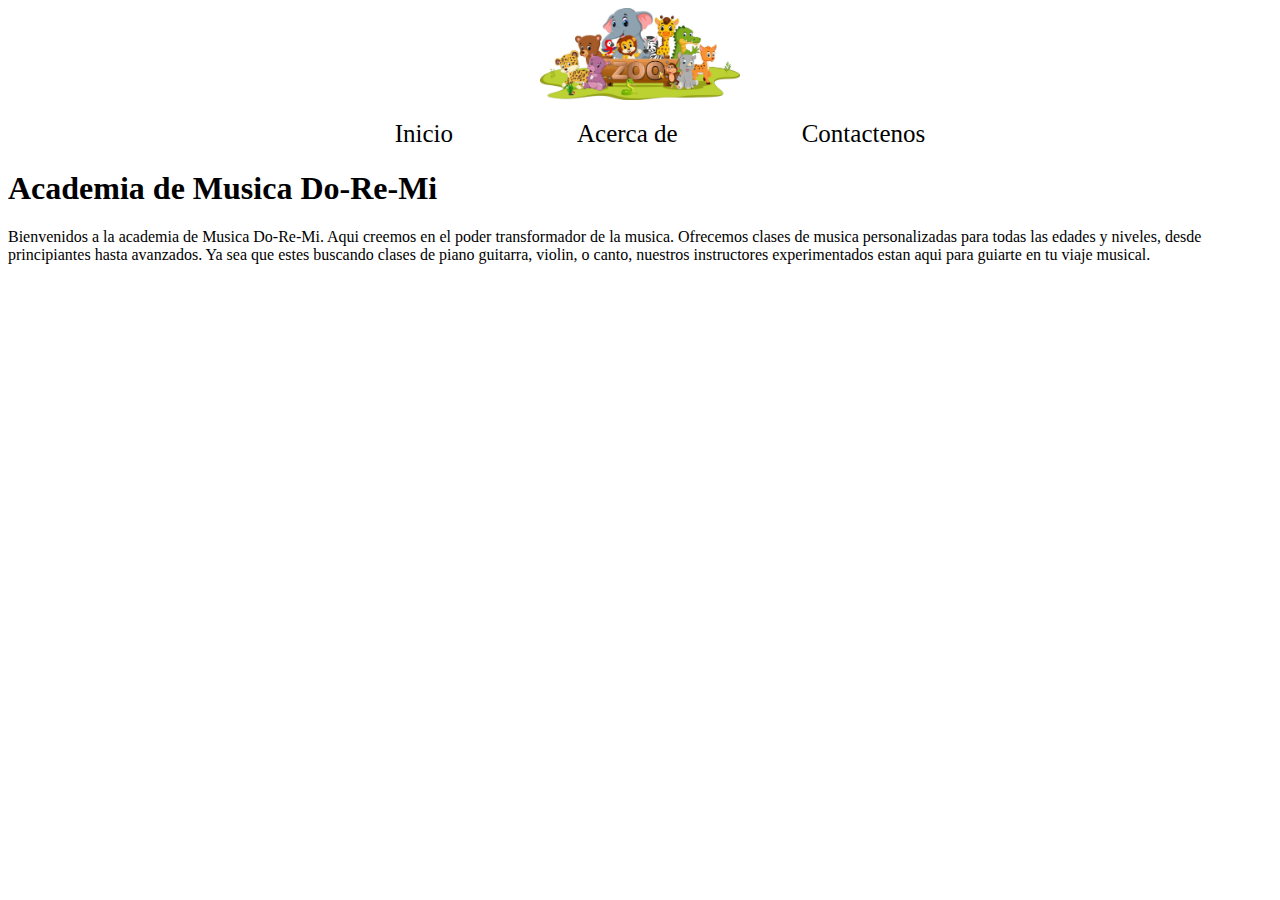
==== Pagina/Index.html @ 306c9131 "Propiedades" ====
<!DOCTYPE html>
<html lang="en">
<head>
    <meta charset="UTF-8">
    <meta name="viewport" content="width=device-width, initial-scale=1.0">
    <link rel="stylesheet" href="../CSS/Style.css">
    <link rel="icon" href="../IMG/Zoo.jpg">
    <title>Modelo de cajas</title>
</head>
<body>
    <header>
        <img class="logo"  src="../IMG/Zoo.jpg" alt="Zoo">
        <nav>
            <ul>
                <li><a href="Index.html">Inicio</a></li>
                <li><a href="about.html">Acerca de</a></li>
                <li><a href="contact.html">Contactenos</a></li>
            </ul>
        </nav>
    </header>
    <main>
        <div class="Welcome">
            <h1>Academia de Musica Do-Re-Mi</h1>
            <p>Bienvenidos a la academia de Musica Do-Re-Mi. Aqui creemos en el poder transformador de la musica. Ofrecemos clases de
                musica personalizadas para todas las edades y niveles, desde principiantes hasta avanzados. Ya sea que estes buscando clases de piano
                guitarra, violin, o canto, nuestros instructores experimentados estan aqui para guiarte en tu viaje musical.
            </p>
        </div>
    </main>
</body>
</html>
---- CSS/Style.css ----
.logo{
    width: 200px;
}
header{
    text-align: center;
}
nav li{
    display: inline;
    padding: 60px;
    font-size: 25px;
}
nav a{
    text-decoration: none;
    color: black;
}
nav a:hover{
    text-decoration: underline;
}
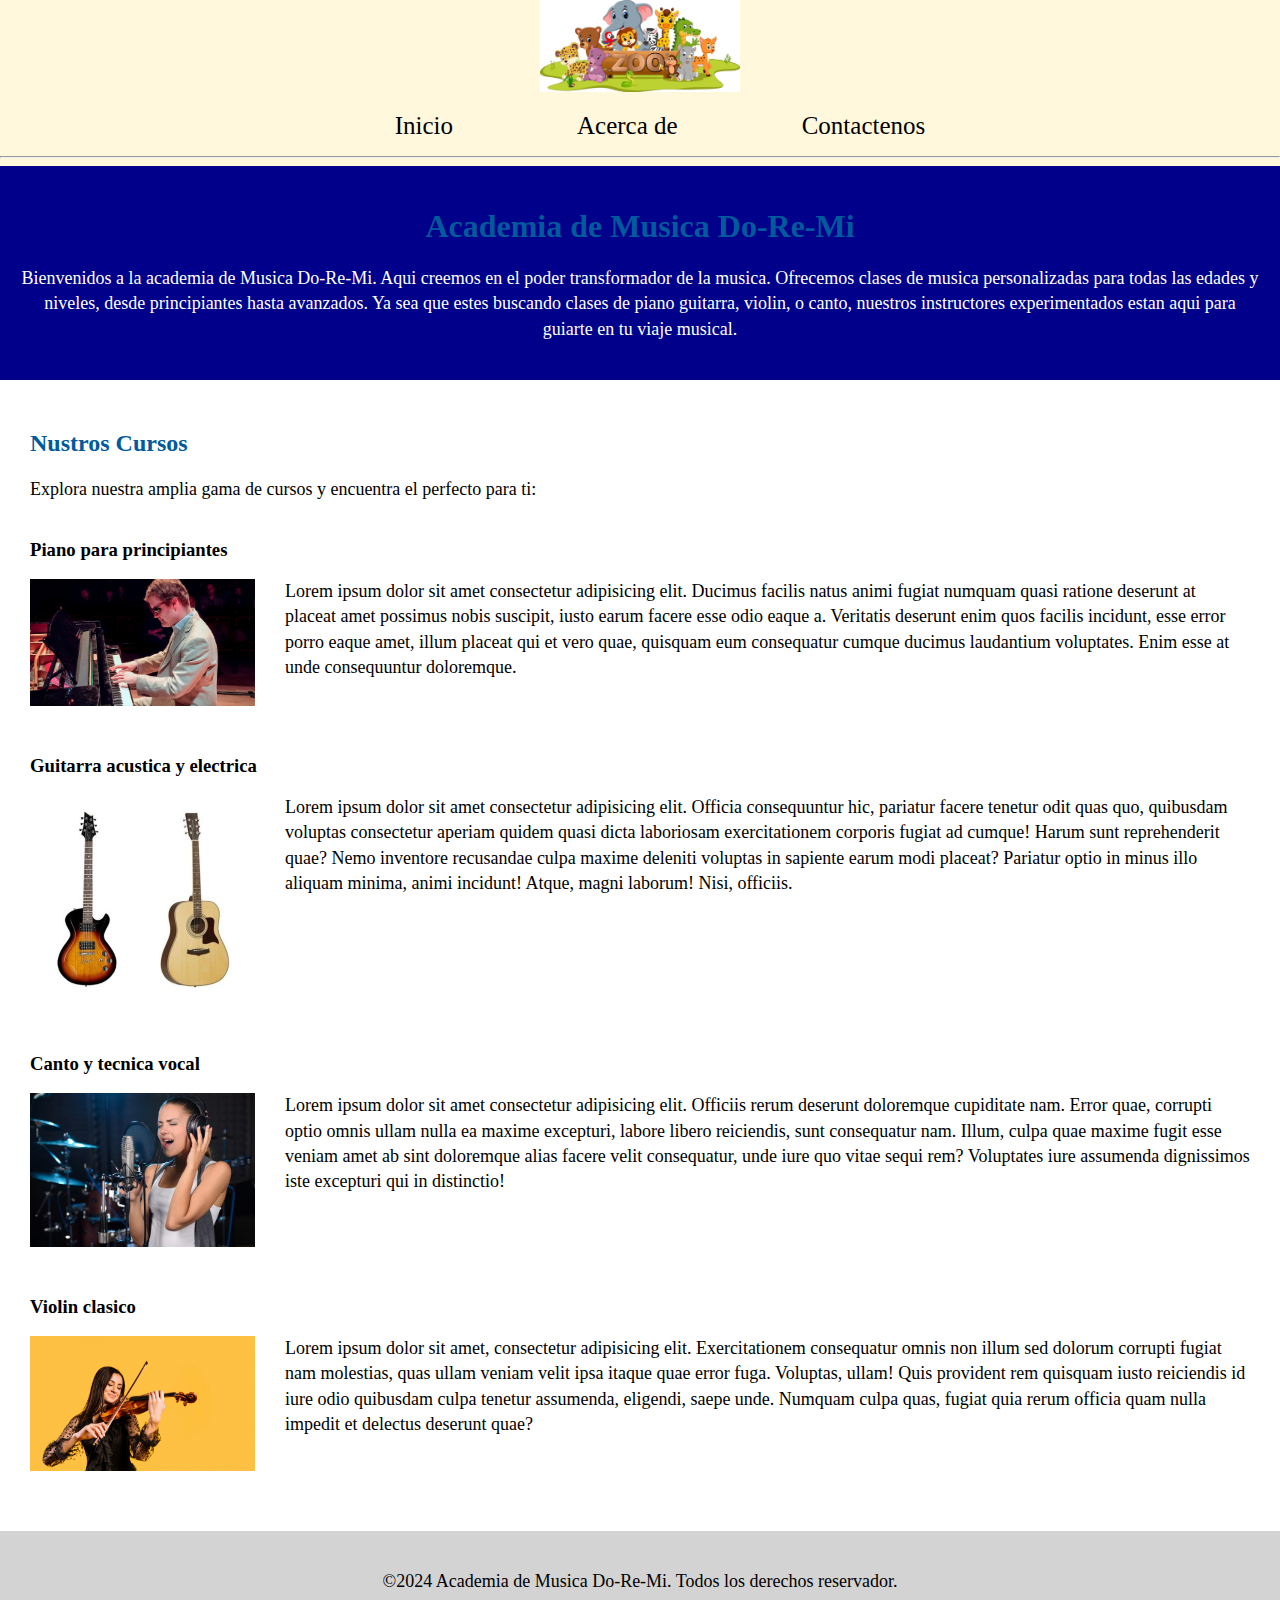
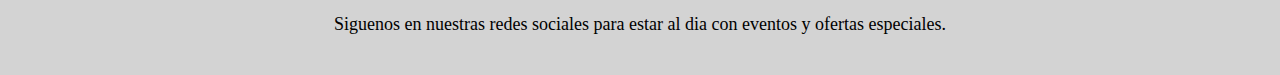
==== commit d5809e8c: "Propiedades" ====
--- a/Pagina/Index.html
+++ b/Pagina/Index.html
@@ -17,15 +17,64 @@
                 <li><a href="contact.html">Contactenos</a></li>
             </ul>
         </nav>
+        <hr>
     </header>
     <main>
-        <div class="Welcome">
+        <div class="welcome">
             <h1>Academia de Musica Do-Re-Mi</h1>
             <p>Bienvenidos a la academia de Musica Do-Re-Mi. Aqui creemos en el poder transformador de la musica. Ofrecemos clases de
                 musica personalizadas para todas las edades y niveles, desde principiantes hasta avanzados. Ya sea que estes buscando clases de piano
                 guitarra, violin, o canto, nuestros instructores experimentados estan aqui para guiarte en tu viaje musical.
             </p>
         </div>
+
+<div class="courses">
+    <h2>Nustros Cursos</h2>
+    <p>Explora nuestra amplia gama de cursos y encuentra el perfecto para ti:</p>
+    
+    <div class="infoCurso">
+        <h3>Piano para principiantes</h3>
+        <img src="../IMG/Piano.jpg" alt="Man playing Piano">
+        <p>
+            Lorem ipsum dolor sit amet consectetur adipisicing elit. Ducimus facilis natus animi fugiat numquam quasi ratione deserunt at placeat amet possimus nobis suscipit, iusto earum facere esse odio eaque a.
+            Veritatis deserunt enim quos facilis incidunt, esse error porro eaque amet, illum placeat qui et vero quae, quisquam eum consequatur cumque ducimus laudantium voluptates. Enim esse at unde consequuntur doloremque.
+        </p>
+    </div>
+
+    <div class="infoCurso">
+        <h3>Guitarra acustica y electrica</h3>
+        <img src="../IMG/Guitarra.jpg" alt="Man playing Guitar">
+        <p>
+            Lorem ipsum dolor sit amet consectetur adipisicing elit. Officia consequuntur hic, pariatur facere tenetur odit quas quo, quibusdam voluptas consectetur aperiam quidem quasi dicta laboriosam exercitationem corporis fugiat ad cumque!
+            Harum sunt reprehenderit quae? Nemo inventore recusandae culpa maxime deleniti voluptas in sapiente earum modi placeat? Pariatur optio in minus illo aliquam minima, animi incidunt! Atque, magni laborum! Nisi, officiis.
+        </p>
+    </div>
+
+    <div class="infoCurso">
+        <h3>Canto y tecnica vocal</h3>
+        <img src="../IMG/Cantante.jpg" alt="Man playing Singing">
+        <p>
+            Lorem ipsum dolor sit amet consectetur adipisicing elit. Officiis rerum deserunt doloremque cupiditate nam. Error quae, corrupti optio omnis ullam nulla ea maxime excepturi, labore libero reiciendis, sunt consequatur nam.
+            Illum, culpa quae maxime fugit esse veniam amet ab sint doloremque alias facere velit consequatur, unde iure quo vitae sequi rem? Voluptates iure assumenda dignissimos iste excepturi qui in distinctio!
+        </p>
+    </div>
+
+    <div class="infoCurso">
+        <h3>Violin clasico</h3>
+        <img src="../IMG/Violin.png" alt="Man playing Violin">
+        <p>
+            Lorem ipsum dolor sit amet, consectetur adipisicing elit. Exercitationem consequatur omnis non illum sed dolorum corrupti fugiat nam molestias, quas ullam veniam velit ipsa itaque quae error fuga. Voluptas, ullam!
+            Quis provident rem quisquam iusto reiciendis id iure odio quibusdam culpa tenetur assumenda, eligendi, saepe unde. Numquam culpa quas, fugiat quia rerum officia quam nulla impedit et delectus deserunt quae?
+        </p>
+    </div>
+</div>
+
     </main>
+
+    <footer>
+        <p>©2024 Academia de Musica Do-Re-Mi. Todos los derechos reservador.</p>
+        <p>Siguenos en nuestras redes sociales para estar al dia con eventos y ofertas especiales.</p>
+    </footer>
+
 </body>
 </html>--- a/CSS/Style.css
+++ b/CSS/Style.css
@@ -15,4 +15,48 @@
 }
 nav a:hover{
     text-decoration: underline;
+}
+main{
+    background-color: #ffffff;
+    color: #000;
+}
+.welcome{
+    padding: 20px;
+    background-color: darkblue;
+    text-align: center;
+    color: white;
+}
+body{
+    margin: 0;
+    padding: 0;
+    background-color: cornsilk;
+}
+.courses{
+    padding: 30px;
+
+}
+p{
+    font-size: 18px;
+    line-height: 1.4;
+}
+.welcome h1, .courses h2 {
+    color: #005A9C;
+}
+.infoCurso img{
+    width: 225px;
+    float: left;
+    margin-right: 30px;
+}
+.infoCurso {
+    overflow: auto;
+    margin-bottom: 30px;
+}
+footer {
+    text-align: center;
+    padding: 20px;
+    background-color: lightgray;
+}
+.image{
+    width: 600px;
+    border: 2px solid black;
 }